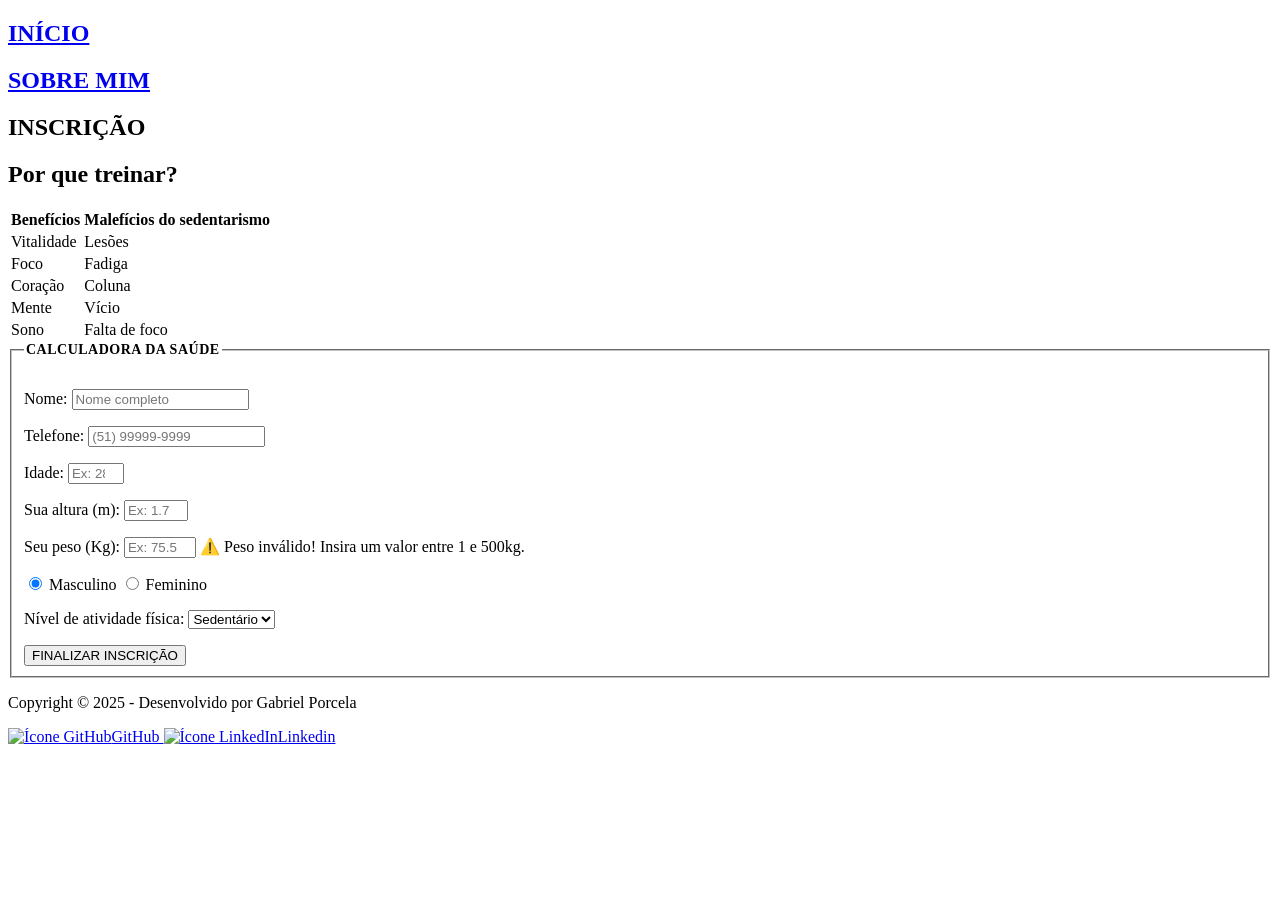
==== inscricao.html @ adf8e926 "Mudanças Objetivo de organização" ====
<!DOCTYPE html>
<html lang="pt-BR">
<head>
    <meta charset="UTF-8">
    <meta name="viewport" content="width=device-width, initial-scale=1.0">
    <title>Inscrição | Personal Trainer Online</title>
    <meta name="description" content="Inscreva-se e descubra seu IMC e a quantidade de água ideal para o seu dia.">
    <link rel="stylesheet" href="/Projeto-Pagina-Treino/css/editor.css">
    <link rel="stylesheet" href="/Projeto-Pagina-Treino/css/responsivo.css">
</head>
<body class="imagem">
    <section class="secao">

        <nav class="divisao">
            <a href="/index.html"><h2 class="inicio">INÍCIO</h2></a>
            <a href="/sobre-mim.html"><h2 class="sobre">SOBRE MIM</h2></a>
            <h2 class="inscricao pagina-ativa">INSCRIÇÃO</h2>
        </nav>

        <h2 class="titulo-treino">Por que treinar?</h2>

        <table class="tabela">
            <thead>
                <tr>
                    <th>Benefícios</th>
                    <th>Malefícios do sedentarismo</th>
                </tr>
            </thead>
            <tbody>
                <tr>
                    <td>Vitalidade</td>
                    <td>Lesões</td>
                </tr>
                <tr>
                    <td>Foco</td>
                    <td>Fadiga</td>
                </tr>
                <tr>
                    <td>Coração</td>
                    <td>Coluna</td>
                </tr>
                <tr>
                    <td>Mente</td>
                    <td>Vício</td>
                </tr>
                <tr>
                    <td>Sono</td>
                    <td>Falta de foco</td>
                </tr>
            </tbody>
        </table>

        <form class="formulario-externo" id="form-inscricao">
            <fieldset class="formulario-interno">
                <legend style="margin-bottom: 10px; font-weight: 700; text-transform: uppercase; font-size: 14px; letter-spacing: 0.5px;">Calculadora da Saúde</legend>

                <p>
                    <label for="nome">Nome:</label>
                    <input type="text" id="nome" name="nome-usuario" placeholder="Nome completo" required>
                </p>

                <p>
                    <label for="telefone">Telefone:</label>
                    <input type="tel" id="telefone" name="telefone-usuario" maxlength="15" placeholder="(51) 99999-9999" required>
                </p>

                <p>
                    <label for="idade">Idade:</label>
                    <input type="number" id="idade" name="idade-usuario" min="0" max="100" placeholder="Ex: 28">
                </p>

                <p>
                    <label for="altura">Sua altura (m):</label>
                    <input type="number" id="altura" name="altura-usuario" min="0.5" max="2.5" step="0.01" placeholder="Ex: 1.70" required>
                </p>

                <p>
                    <label for="peso">Seu peso (Kg):</label>
                    <input type="number" name="peso-usuario" id="peso" step="0.1" min="1" max="500" placeholder="Ex: 75.5" required>
                    <span id="erro-peso" class="texto-erro">⚠️ Peso inválido! Insira um valor entre 1 e 500kg.</span>
                </p>

                <p class="campo-radio">
                    <input type="radio" id="masc" name="sexo" value="masculino" checked>
                    <label for="masc">Masculino</label>
                    <input type="radio" id="fem" name="sexo" value="feminino">
                    <label for="fem">Feminino</label>
                </p>

                <p>
                    <label for="atividade">Nível de atividade física:</label>
                    <select name="atividade" id="atividade">
                        <option value="sedentario">Sedentário</option>
                        <option value="iniciante">Iniciante</option>
                        <option value="regular">Regular</option>
                        <option value="avancado">Avançado</option>
                    </select>
                </p>

                <button type="submit">FINALIZAR INSCRIÇÃO</button>

                <div id="resultado-imc" class="resultado" aria-live="polite"></div>
            </fieldset>
        </form>
    </section>

    <footer class="rodape">
        <p class="paragrafo-rodape1">Copyright &copy; 2025 - Desenvolvido por Gabriel Porcela</p>
        <p class="paragrafo-rodape2">
            <a href="https://github.com/GabrielPorcela" target="_blank" rel="noopener noreferrer" class="texto-git">
                <img src="/Projeto-Pagina-Treino/imagens/foto-git.png" alt="Ícone GitHub" class="git">GitHub
            </a>
            <a href="https://www.linkedin.com/in/gabrielporcela" target="_blank" rel="noopener noreferrer" class="texto-link">
                <img src="/Projeto-Pagina-Treino/imagens/foto-link.png" alt="Ícone LinkedIn" class="link">Linkedin
            </a>
        </p>
    </footer>

    <script src="/Projeto-Pagina-Treino/javascript/pagina.js"></script>
</body>
</html>
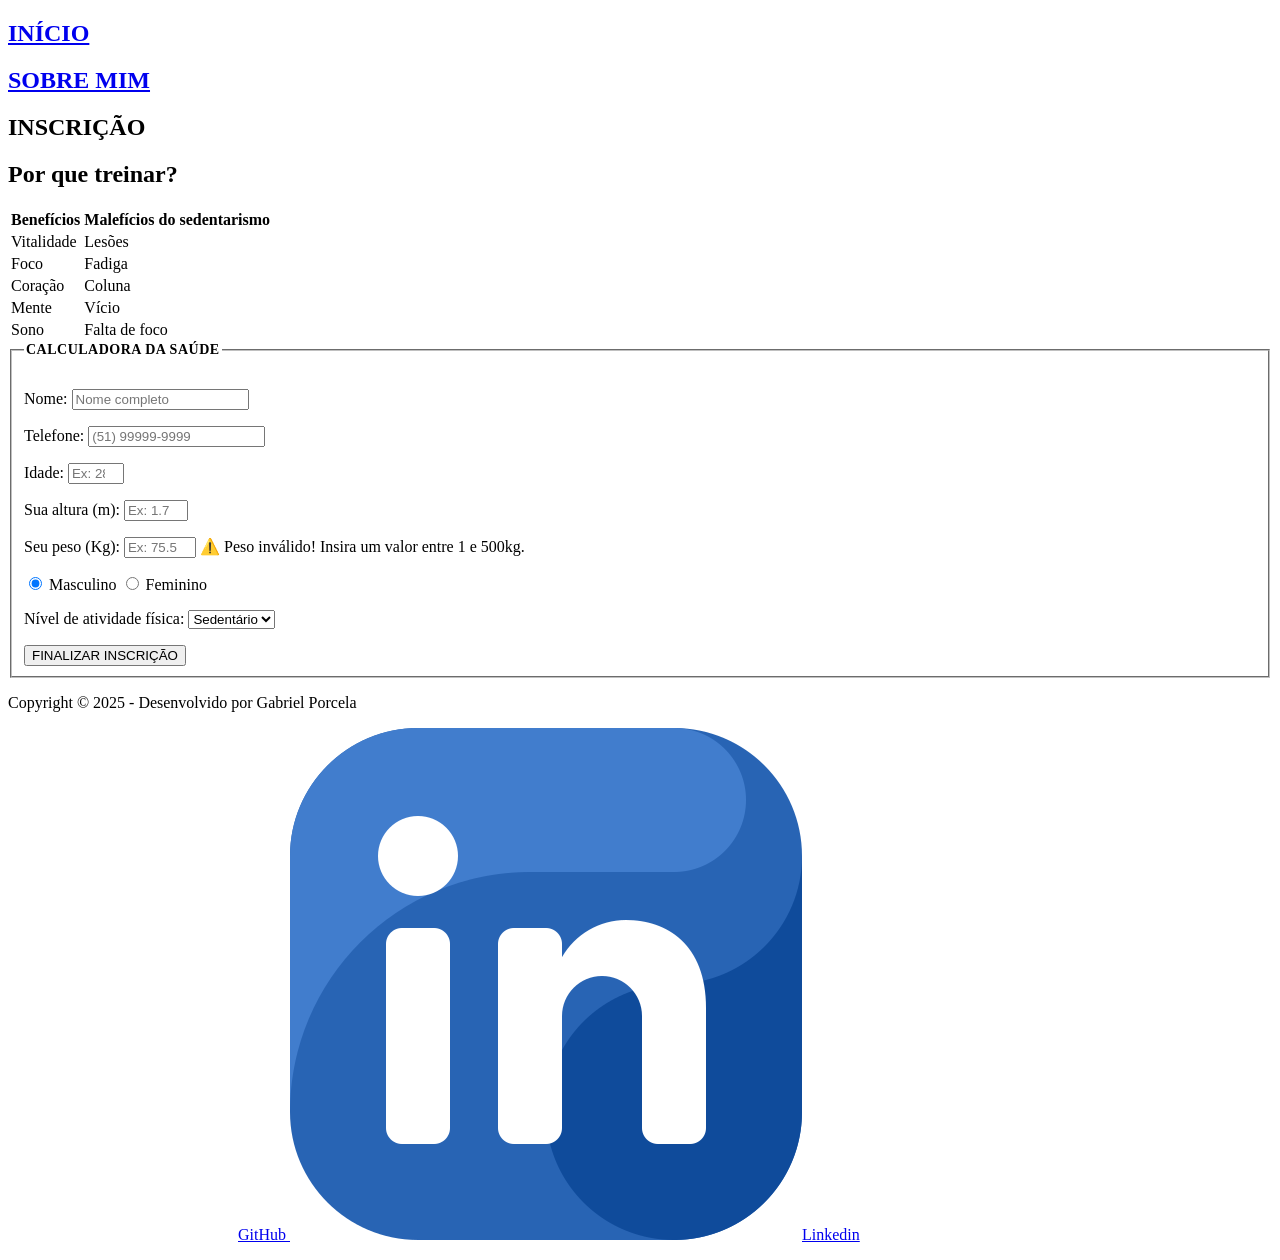
==== commit 91e02e41: "Links Correção de arquivos e pastas" ====
--- a/inscricao.html
+++ b/inscricao.html
@@ -101,6 +101,7 @@
 
                 <div id="resultado-imc" class="resultado" aria-live="polite"></div>
             </fieldset>
+       <!-- ... resto do seu formulário acima ... -->
         </form>
     </section>
 
@@ -108,14 +109,17 @@
         <p class="paragrafo-rodape1">Copyright &copy; 2025 - Desenvolvido por Gabriel Porcela</p>
         <p class="paragrafo-rodape2">
             <a href="https://github.com/GabrielPorcela" target="_blank" rel="noopener noreferrer" class="texto-git">
-                <img src="/Projeto-Pagina-Treino/imagens/foto-git.png" alt="Ícone GitHub" class="git">GitHub
+                <!-- CORRIGIDO: Adicionado ./ no início do caminho da imagem -->
+                <img src="./imagens/foto-git.png" alt="Ícone GitHub" class="git">GitHub
             </a>
             <a href="https://www.linkedin.com/in/gabrielporcela" target="_blank" rel="noopener noreferrer" class="texto-link">
-                <img src="/Projeto-Pagina-Treino/imagens/foto-link.png" alt="Ícone LinkedIn" class="link">Linkedin
+                <!-- CORRIGIDO: Adicionado ./ no início do caminho da imagem -->
+                <img src="./imagens/foto-link.png" alt="Ícone LinkedIn" class="link">Linkedin
             </a>
         </p>
     </footer>
 
-    <script src="/Projeto-Pagina-Treino/javascript/pagina.js"></script>
+    <!-- CORRIGIDO: Removido a barra e o nome do projeto do script -->
+    <script src="./javascript/pagina.js"></script>
 </body>
 </html>
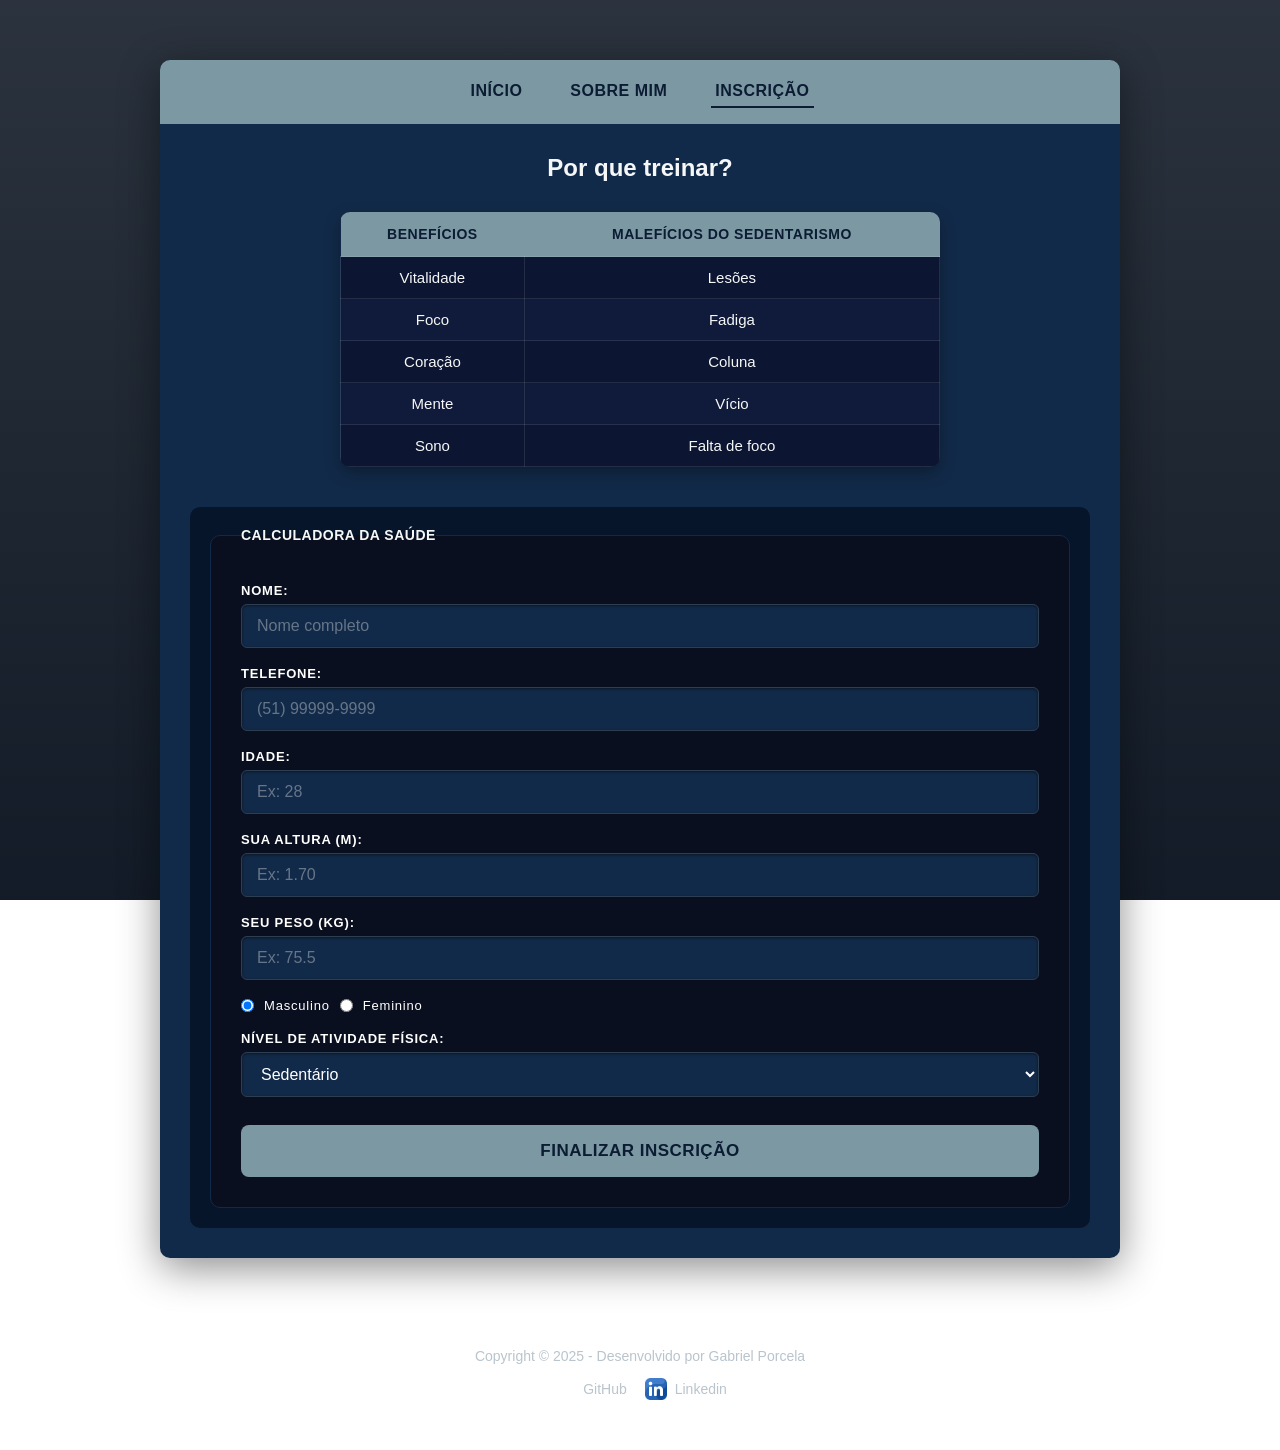
==== commit 9fe1716a: "links links" ====
--- a/inscricao.html
+++ b/inscricao.html
@@ -5,15 +5,16 @@
     <meta name="viewport" content="width=device-width, initial-scale=1.0">
     <title>Inscrição | Personal Trainer Online</title>
     <meta name="description" content="Inscreva-se e descubra seu IMC e a quantidade de água ideal para o seu dia.">
-    <link rel="stylesheet" href="/Projeto-Pagina-Treino/css/editor.css">
-    <link rel="stylesheet" href="/Projeto-Pagina-Treino/css/responsivo.css">
+    
+    <link rel="stylesheet" href="./css/editor.css">
+    <link rel="stylesheet" href="./css/responsivo.css">
 </head>
 <body class="imagem">
     <section class="secao">
 
         <nav class="divisao">
-            <a href="/index.html"><h2 class="inicio">INÍCIO</h2></a>
-            <a href="/sobre-mim.html"><h2 class="sobre">SOBRE MIM</h2></a>
+            <a href="index.html"><h2 class="inicio">INÍCIO</h2></a>
+            <a href="sobre.html"><h2 class="sobre">SOBRE MIM</h2></a>
             <h2 class="inscricao pagina-ativa">INSCRIÇÃO</h2>
         </nav>
 
--- a/css/editor.css
+++ b/css/editor.css
@@ -0,0 +1,610 @@
+/* =========================================================
+   RESET & VARIÁVEIS GLOBAIS
+   ========================================================= */
+* {
+    margin: 0;
+    padding: 0;
+    box-sizing: border-box;
+}
+
+:root {
+    --cor-fundo: #0b1c33;
+    --cor-secao: #122a49;
+    --cor-destaque: #7c98a3;
+    --cor-destaque-clara: #aebfc6;
+    --cor-texto: #f6f7f7;
+    --cor-acento: #ff9800;
+    --cor-sucesso: #2e7d32;
+    --cor-erro: #e53935;
+    --fonte-base: 'Segoe UI', Roboto, Helvetica, Arial, sans-serif;
+    --raio-padrao: 10px;
+    --transicao: all 0.3s ease;
+}
+
+html {
+    scroll-behavior: smooth;
+}
+
+body {
+    font-family: var(--fonte-base);
+}
+
+/* =========================================================
+   FUNDO GERAL DA PÁGINA
+   ========================================================= */
+.imagem {
+    /* CORRIGIDO: Alterado para ../imagens/ */
+    background-image: linear-gradient(180deg, rgba(6, 15, 28, 0.85), rgba(6, 15, 28, 0.95)), url("/Projeto-Pagina-Treino/imagens/foto-treino.jpg");
+    background-size: cover;
+    background-position: center;
+    background-repeat: no-repeat;
+    background-attachment: fixed;
+    min-height: 100vh;
+    color: var(--cor-texto);
+    width: 100%;
+    overflow-x: hidden;
+}
+
+/* =========================================================
+   CONTAINER PRINCIPAL
+   ========================================================= */
+.secao {
+    background-color: var(--cor-secao);
+    max-width: 960px;
+    min-height: 700px;
+    margin: 60px auto;
+    border-radius: var(--raio-padrao);
+    box-shadow: 0 10px 40px rgba(0, 0, 0, 0.45);
+    overflow: hidden;
+    position: relative;
+}
+
+/* =========================================================
+   MENU DE NAVEGAÇÃO
+   ========================================================= */
+.divisao {
+    background-color: var(--cor-destaque);
+    width: 100%;
+    padding: 16px 20px;
+    display: flex;
+    justify-content: center;
+    align-items: center;
+    gap: 40px;
+    flex-wrap: wrap;
+}
+
+.divisao a {
+    text-decoration: none;
+}
+
+.inicio, .sobre, .inscricao {
+    font-size: 16px;
+    font-weight: 700;
+    letter-spacing: 0.5px;
+    color: #0b1c33;
+    text-transform: uppercase;
+    text-shadow: none;
+    padding: 6px 4px;
+    border-bottom: 2px solid transparent;
+    transition: var(--transicao);
+}
+
+.inicio:hover, .sobre:hover, .inscricao:hover {
+    color: #ffffff;
+    border-bottom: 2px solid #ffffff;
+}
+
+.pagina-ativa {
+    border-bottom: 2px solid #0b1c33;
+}
+
+/* =========================================================
+   BANNER PRINCIPAL (HERO)
+   ========================================================= */
+.texto-foto {
+    position: relative;
+    width: 100%;
+    height: 320px;
+    overflow: hidden;
+    display: flex;
+    align-items: center;
+    justify-content: center;
+    text-align: center;
+}
+
+.foto-secao {
+    position: absolute;
+    top: 0;
+    left: 0;
+    width: 100%;
+    height: 100%;
+    object-fit: cover;
+    z-index: 1;
+    filter: brightness(0.45);
+}
+
+.texto {
+    position: relative;
+    z-index: 2;
+    color: #ffffff;
+    font-size: 32px;
+    font-weight: 800;
+    text-align: center;
+    text-shadow: 2px 2px 6px rgba(0, 0, 0, 0.85);
+    margin: 0;
+    padding: 0 20px;
+    max-width: 700px;
+}
+
+.texto p {
+    font-size: 16px;
+    font-weight: 400;
+    margin-top: 10px;
+    line-height: 1.5;
+}
+
+/* =========================================================
+   QUADRADOS DE PLANOS
+   ========================================================= */
+.quadrados {
+    display: flex;
+    flex-wrap: wrap;
+    justify-content: center;
+    gap: 20px;
+    width: 100%;
+    padding: 40px 20px;
+}
+
+.quadrado {
+    display: flex;
+    align-items: center;
+    justify-content: center;
+    text-align: center;
+    background-color: var(--cor-destaque);
+    color: #0b1c33;
+    padding: 24px;
+    width: 250px;
+    min-height: 110px;
+    border-radius: var(--raio-padrao);
+    font-weight: 700;
+    font-size: 17px;
+    box-shadow: 0 4px 10px rgba(0, 0, 0, 0.25);
+    transition: var(--transicao);
+    cursor: default;
+}
+
+.quadrado:hover {
+    background-color: #ffffff;
+    transform: translateY(-6px);
+    box-shadow: 0 10px 20px rgba(0, 0, 0, 0.35);
+}
+
+/* =========================================================
+   APRESENTAÇÃO DO PERSONAL (HOME)
+   ========================================================= */
+.container-foto {
+    display: flex;
+    flex-direction: row;
+    align-items: center;
+    justify-content: center;
+    gap: 40px;
+    width: 100%;
+    padding: 30px 30px 10px;
+}
+
+.foto-personal {
+    /* CORRIGIDO: Alterado para ../imagens/ */
+    background-image: url("../imagens/modelo-personal.png");
+    width: 180px;
+    height: 240px;
+    background-size: cover;
+    background-position: center;
+    background-repeat: no-repeat;
+    border-radius: var(--raio-padrao);
+    border: 3px solid var(--cor-destaque);
+    flex-shrink: 0;
+    box-shadow: 0 6px 16px rgba(0, 0, 0, 0.35);
+}
+
+.texto-personal {
+    flex: 1;
+    max-width: 480px;
+    text-align: left;
+    line-height: 1.6;
+    font-size: 17px;
+    font-weight: 400;
+}
+
+/* =========================================================
+   BLOCO INSTAGRAM
+   ========================================================= */
+.container-insta {
+    display: flex;
+    align-items: center;
+    justify-content: center;
+    gap: 10px;
+    padding: 20px 0 40px;
+}
+
+.instagram {
+    display: block;
+    /* CORRIGIDO: Alterado para ../imagens/ */
+    background-image: url("../imagens/foto-insta.png");
+    background-size: contain;
+    background-repeat: no-repeat;
+    background-position: center;
+    width: 32px;
+    height: 32px;
+    border-radius: 8px;
+    cursor: pointer;
+    transition: transform 0.3s ease;
+}
+
+.container-insta:hover .instagram {
+    transform: scale(1.15);
+}
+
+.texto-insta {
+    font-size: 16px;
+    font-weight: 600;
+}
+
+/* =========================================================
+   RODAPÉ
+   ========================================================= */
+.rodape {
+    display: flex;
+    flex-direction: column;
+    align-items: center;
+    gap: 14px;
+    text-align: center;
+    font-size: 14px;
+    color: #b9c4cc;
+    font-weight: 500;
+    padding: 30px 20px 50px;
+}
+
+.rodape p {
+    display: flex;
+    align-items: center;
+    justify-content: center;
+    flex-wrap: wrap;
+    gap: 18px;
+    margin: 0;
+}
+
+.rodape a {
+    display: flex;
+    align-items: center;
+    gap: 8px;
+    text-decoration: none;
+    color: inherit;
+    transition: var(--transicao);
+}
+
+.rodape a:hover {
+    color: var(--cor-destaque);
+}
+
+.git, .link {
+    width: 22px;
+    height: 22px;
+    background-size: contain;
+    background-repeat: no-repeat;
+    background-position: center;
+}
+
+/* =========================================================
+   PÁGINA: INSCRIÇÃO — TABELA
+   ========================================================= */
+.titulo-treino {
+    text-align: center;
+    padding: 30px 20px 10px;
+    font-size: 24px;
+    font-weight: 700;
+}
+
+.tabela {
+    width: 90%;
+    max-width: 600px;
+    margin: 20px auto 40px;
+    border-collapse: collapse;
+    border-radius: var(--raio-padrao);
+    overflow: hidden;
+    box-shadow: 0 6px 16px rgba(0, 0, 0, 0.3);
+}
+
+.tabela th {
+    background-color: var(--cor-destaque);
+    color: #0b1c33;
+    padding: 14px;
+    text-align: center;
+    text-transform: uppercase;
+    font-size: 14px;
+    letter-spacing: 0.5px;
+}
+
+.tabela td {
+    padding: 12px;
+    border: 1px solid rgba(255, 255, 255, 0.1);
+    text-align: center;
+    background-color: #0c1531;
+    font-size: 15px;
+}
+
+.tabela tbody tr:nth-child(even) td {
+    background-color: #101a3a;
+}
+
+/* =========================================================
+   FORMULÁRIO DE INSCRIÇÃO
+   ========================================================= */
+.formulario-externo {
+    background-color: #061529;
+    margin: 30px;
+    padding: 20px;
+    border-radius: var(--raio-padrao);
+}
+
+.formulario-interno {
+    background-color: #0a0f1f;
+    border: 1px solid var(--cor-secao);
+    border-radius: var(--raio-padrao);
+    padding: 30px;
+    display: flex;
+    flex-direction: column;
+    gap: 18px;
+}
+
+.formulario-interno p {
+    display: flex;
+    flex-direction: column;
+}
+
+.campo-radio {
+    flex-direction: row !important;
+    align-items: center;
+    gap: 10px;
+    flex-wrap: wrap;
+}
+
+.campo-radio label {
+    margin: 0;
+    text-transform: none;
+    font-weight: 500;
+}
+
+label {
+    display: block;
+    font-weight: 600;
+    font-size: 13px;
+    color: #ffffff;
+    text-transform: uppercase;
+    letter-spacing: 0.8px;
+    margin-bottom: 6px;
+}
+
+input[type="text"],
+input[type="tel"],
+input[type="number"],
+select {
+    width: 100%;
+    padding: 12px 15px;
+    border: 1.5px solid #2d3e50;
+    border-radius: 6px;
+    background-color: var(--cor-secao);
+    color: #ffffff;
+    font-size: 16px;
+    box-shadow: inset 0 1px 3px rgba(0, 0, 0, 0.5);
+    transition: border-color 0.3s, box-shadow 0.3s;
+}
+
+select {
+    cursor: pointer;
+}
+
+input:focus, select:focus {
+    outline: none;
+    border-color: var(--cor-destaque);
+    box-shadow: 0 0 8px rgba(124, 152, 163, 0.4);
+}
+
+::placeholder {
+    color: rgba(230, 229, 229, 0.4);
+}
+
+.texto-erro {
+    color: var(--cor-erro);
+    font-size: 13px;
+    font-weight: 700;
+    margin-top: 6px;
+    display: none;
+}
+
+.campo-erro {
+    border: 2px solid var(--cor-erro) !important;
+    box-shadow: 0 0 10px rgba(244, 67, 54, 0.5) !important;
+}
+
+@keyframes shake {
+    0%, 100% { transform: translateX(0); }
+    25% { transform: translateX(-6px); }
+    75% { transform: translateX(6px); }
+}
+
+.shake {
+    animation: shake 0.15s ease-in-out 0s 2;
+}
+
+button[type="submit"] {
+    width: 100%;
+    background-color: var(--cor-destaque);
+    color: #0b1c33;
+    border: none;
+    padding: 16px;
+    font-size: 17px;
+    font-weight: 700;
+    text-transform: uppercase;
+    letter-spacing: 0.5px;
+    border-radius: 8px;
+    cursor: pointer;
+    margin-top: 10px;
+    transition: var(--transicao);
+}
+
+button[type="submit"]:hover {
+    background-color: #ffffff;
+    transform: translateY(-4px);
+    box-shadow: 0 8px 18px rgba(0, 0, 0, 0.3);
+}
+
+/* =========================================================
+   RESULTADO DA CALCULADORA (IMC)
+   ========================================================= */
+.resultado {
+    background-image: linear-gradient(135deg, #1c3a5e, #48839b);
+    display: none;
+    flex-direction: column;
+    margin-top: 20px;
+    padding: 20px;
+    justify-content: center;
+    align-items: center;
+    border-radius: var(--raio-padrao);
+    border: 1px solid rgba(255, 255, 255, 0.15);
+    text-align: center;
+    box-shadow: 0 6px 18px rgba(0, 0, 0, 0.35);
+    transition: var(--transicao);
+}
+
+.resultado.visivel {
+    display: flex;
+}
+
+.resultado h3 {
+    margin-bottom: 10px;
+    font-size: 19px;
+}
+
+.resultado p {
+    margin: 6px 0;
+    font-size: 15px;
+    line-height: 1.5;
+}
+
+/* =========================================================
+   PÁGINA: SOBRE MIM
+   ========================================================= */
+.foto-sobre {
+    width: 280px;
+    height: 380px;
+    /* CORRIGIDO: Alterado para ../imagens/ */
+    background-image: url("../imagens/modelo-personal.png");
+    background-size: cover;
+    background-position: center;
+    border-radius: var(--raio-padrao);
+    border: 3px solid var(--cor-destaque);
+    flex-shrink: 0;
+    box-shadow: 0 6px 16px rgba(0, 0, 0, 0.35);
+}
+
+.coluna-textos {
+    display: flex;
+    flex-direction: column;
+    gap: 30px;
+    max-width: 500px;
+}
+
+.bloco-texto {
+    display: flex;
+    flex-direction: column;
+    gap: 8px;
+}
+
+.frase-sobre, .frase-sobre2 {
+    font-size: 20px;
+    font-weight: 800;
+    color: var(--cor-acento);
+    text-transform: uppercase;
+    letter-spacing: 0.5px;
+}
+
+.titulo-sobre, .titulo-sobre2 {
+    color: #f1f1f1;
+    font-size: 16px;
+    line-height: 1.6;
+    transition: transform 0.3s ease;
+}
+
+/* =========================================================
+   CTA WHATSAPP
+   ========================================================= */
+.cta-whatsapp {
+    text-align: center;
+    padding: 10px 20px 10px;
+}
+
+button[type="button"] {
+    width: auto;
+    display: inline-block;
+    margin: 25px auto 0;
+    min-width: 220px;
+    background-color: var(--cor-sucesso);
+    color: white;
+    padding: 16px 32px;
+    border: none;
+    border-radius: 8px;
+    font-size: 17px;
+    font-weight: 700;
+    cursor: pointer;
+    box-shadow: 0 4px 10px rgba(0, 0, 0, 0.3);
+    transition: var(--transicao);
+}
+
+button[type="button"]:hover {
+    background-color: #43a047;
+    transform: translateY(-4px);
+    box-shadow: 0 10px 18px rgba(0, 0, 0, 0.4);
+}
+
+button[type="button"]:active {
+    transform: translateY(0);
+}
+
+.texto-button {
+    text-align: center;
+    color: rgba(255, 255, 255, 0.65);
+    margin-top: 8px;
+    font-size: 13px;
+}
+
+/* =========================================================
+   URGÊNCIA / VAGAS
+   ========================================================= */
+.container-urgencia {
+    margin: 10px auto 30px;
+    text-align: center;
+    width: 100%;
+}
+
+#contador-vagas {
+    display: inline-block;
+    color: var(--cor-acento);
+    background-color: rgba(255, 152, 0, 0.12);
+    border: 1px solid rgba(255, 152, 0, 0.4);
+    border-radius: 30px;
+    padding: 10px 20px;
+    font-size: 15px;
+    font-weight: 700;
+    animation: pulsar 2s infinite;
+}
+
+#numero-vagas {
+    font-size: 1.1em;
+    color: #ffb74d;
+}
+
+@keyframes pulsar {
+    0% { opacity: 1; transform: scale(1); }
+    50% { opacity: 0.75; transform: scale(1.04); }
+    100% { opacity: 1; transform: scale(1); }
+}
--- a/css/responsivo.css
+++ b/css/responsivo.css
@@ -0,0 +1,194 @@
+/* =========================================================
+   RESPONSIVO — TABLET (até 1024px)
+   ========================================================= */
+@media (max-width: 1024px) {
+    .secao {
+        margin: 30px auto;
+        max-width: 92%;
+    }
+}
+
+/* =========================================================
+   RESPONSIVO — CELULAR (até 768px)
+   ========================================================= */
+@media (max-width: 768px) {
+
+    /* Container principal */
+    .secao {
+        margin: 15px auto;
+        width: 94%;
+        min-height: auto;
+        border-radius: 8px;
+    }
+
+    /* Menu de navegação */
+    .divisao {
+        gap: 18px;
+        flex-wrap: wrap;
+        padding: 14px 10px;
+    }
+
+    .inicio, .sobre, .inscricao {
+        font-size: 14px;
+    }
+
+    /* Banner superior */
+    .texto-foto {
+        height: 220px;
+    }
+
+    .texto {
+        font-size: 22px;
+        padding: 0 16px;
+    }
+
+    .texto p {
+        font-size: 14px;
+    }
+
+    /* Planos / quadrados */
+    .quadrados {
+        flex-direction: column;
+        align-items: center;
+        gap: 12px;
+        padding: 30px 16px;
+    }
+
+    .quadrado {
+        width: 100%;
+        max-width: 320px;
+        min-height: 60px;
+    }
+
+    /* Apresentação do personal (home) */
+    .container-foto {
+        flex-direction: column;
+        align-items: center;
+        text-align: center;
+        gap: 20px;
+        padding: 20px 16px 0;
+    }
+
+    .foto-personal {
+        width: 200px;
+        height: 260px;
+    }
+
+    .texto-personal {
+        text-align: center;
+        max-width: 100%;
+        font-size: 15px;
+    }
+
+    .texto-insta {
+        font-size: 14px;
+    }
+
+    /* Página Sobre Mim */
+    .foto-sobre {
+        width: 240px;
+        height: 320px;
+        margin: 0 auto;
+    }
+
+    .coluna-textos {
+        max-width: 100%;
+        padding: 0 18px;
+        text-align: center;
+    }
+
+    .bloco-texto {
+        align-items: center;
+    }
+
+    .frase-sobre, .frase-sobre2 {
+        font-size: 18px;
+    }
+
+    .titulo-sobre, .titulo-sobre2 {
+        font-size: 15px;
+    }
+
+    /* Formulário e tabela */
+    .formulario-externo {
+        margin: 16px;
+        padding: 14px;
+    }
+
+    .formulario-interno {
+        padding: 20px;
+        gap: 16px;
+    }
+
+    .titulo-treino {
+        font-size: 20px;
+        padding: 24px 16px 6px;
+    }
+
+    .tabela {
+        width: 100%;
+        margin: 16px auto 30px;
+    }
+
+    .tabela th, .tabela td {
+        padding: 8px;
+        font-size: 13px;
+    }
+
+    /* Urgência */
+    .container-urgencia {
+        margin: 8px auto 24px;
+    }
+
+    #contador-vagas {
+        width: 90%;
+        font-size: 0.9rem;
+        padding: 10px 14px;
+    }
+
+    #numero-vagas {
+        font-size: 1.1rem;
+    }
+
+    /* Rodapé */
+    .rodape {
+        padding: 24px 16px 40px;
+        gap: 12px;
+    }
+
+    .rodape p {
+        gap: 14px;
+    }
+}
+
+/* =========================================================
+   RESPONSIVO — CELULARES PEQUENOS (até 420px)
+   ========================================================= */
+@media (max-width: 420px) {
+    .divisao {
+        gap: 12px;
+    }
+
+    .inicio, .sobre, .inscricao {
+        font-size: 12.5px;
+    }
+
+    .texto {
+        font-size: 18px;
+    }
+
+    .foto-personal {
+        width: 160px;
+        height: 210px;
+    }
+
+    .foto-sobre {
+        width: 200px;
+        height: 270px;
+    }
+
+    button[type="submit"], button[type="button"] {
+        font-size: 15px;
+        padding: 14px;
+    }
+}
